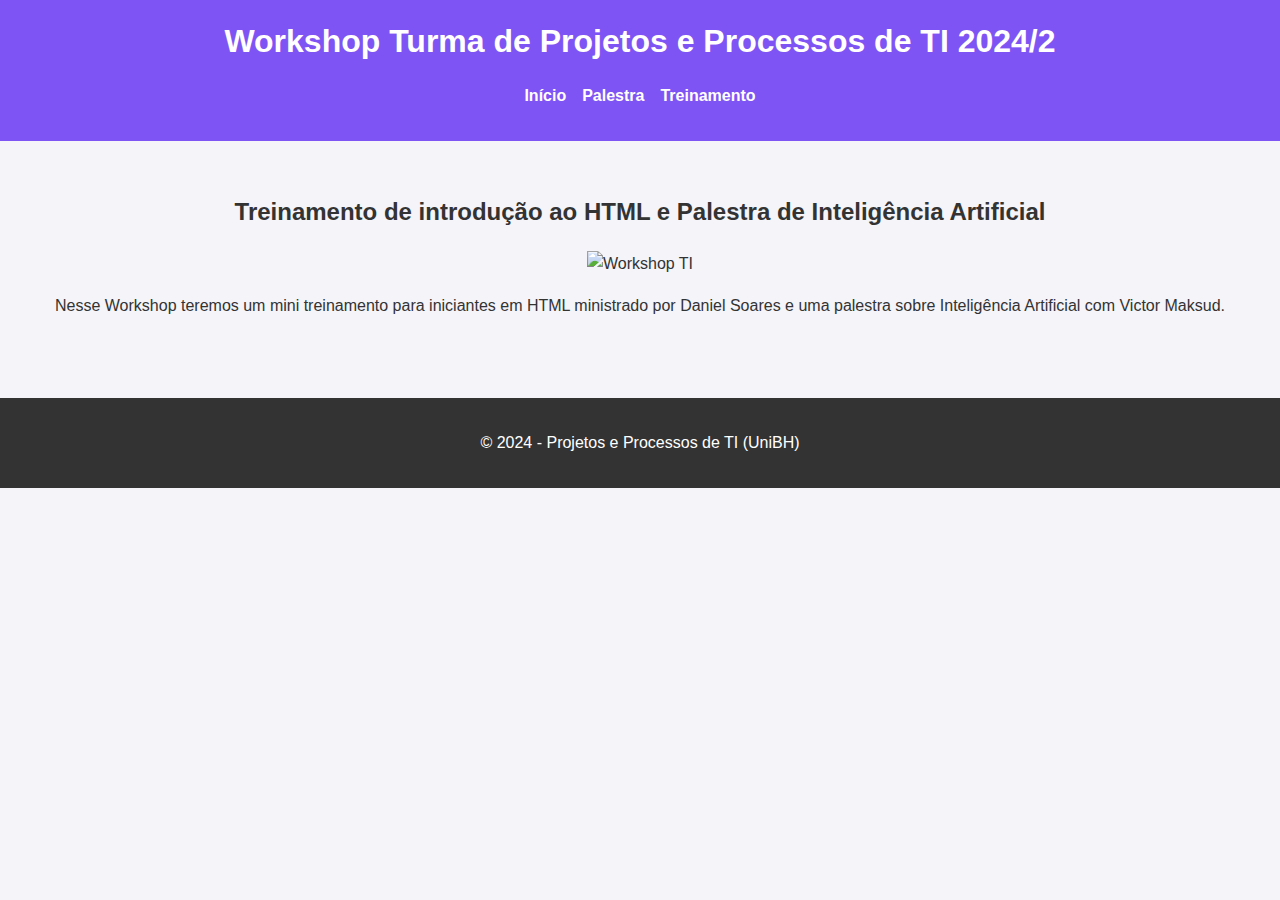
==== index.html @ ca31aeca "Add files via upload" ====
<!DOCTYPE html>
<html lang="pt-BR">
<head>
    <meta charset="UTF-8">
    <meta name="viewport" content="width=device-width, initial-scale=1.0">
    <title>Workshop Projetos e Processos de TI</title>
    <link rel="stylesheet" href="style.css">
</head>
<body>
    <header>        
        <h1>Workshop Turma de Projetos e Processos de TI 2024/2</h1>        
        <nav>
            <ul>
                <li><a href="index.html">Início</a></li>
                <li><a href="palestra.html">Palestra</a></li>
                <li><a href="treinamento.html">Treinamento</a></li>
            </ul>
        </nav>
    </header>
    <main>
        <h2>Treinamento de introdução ao HTML e Palestra de Inteligência Artificial</h2>
        <img src="imagens/html.jpg" alt="Workshop TI">
        <p>Nesse Workshop teremos um mini treinamento para iniciantes em HTML ministrado por Daniel Soares e uma palestra sobre Inteligência Artificial com Victor Maksud.</p>
    </main>
    <footer>
        <p>&copy; 2024 - Projetos e Processos de TI (UniBH)</p>
    </footer>
</body>
</html>
---- style.css ----
/* Estilos gerais */
body {
    font-family: Arial, sans-serif;
    margin: 0;
    padding: 0;
    line-height: 1.6;
    background-color: #f4f4f9;
    color: #333;
}

/* Cabeçalho */
header {
    background: #7f54f5;
    color: white;
    padding: 1rem;
    text-align: center;
}

header h1 {
    margin: 0;
}

nav ul {
    padding: 0;
    list-style: none;
    display: flex;
    justify-content: center;
    gap: 1rem;
}

nav ul li a {
    color: white;
    text-decoration: none;
    font-weight: bold;
}

/* Conteúdo principal */
main {
    padding: 2rem;
    text-align: center;
}

/* Rodapé */
footer {
    background: #333;
    color: white;
    text-align: center;
    padding: 1rem 0;
    margin-top: 2rem;
}
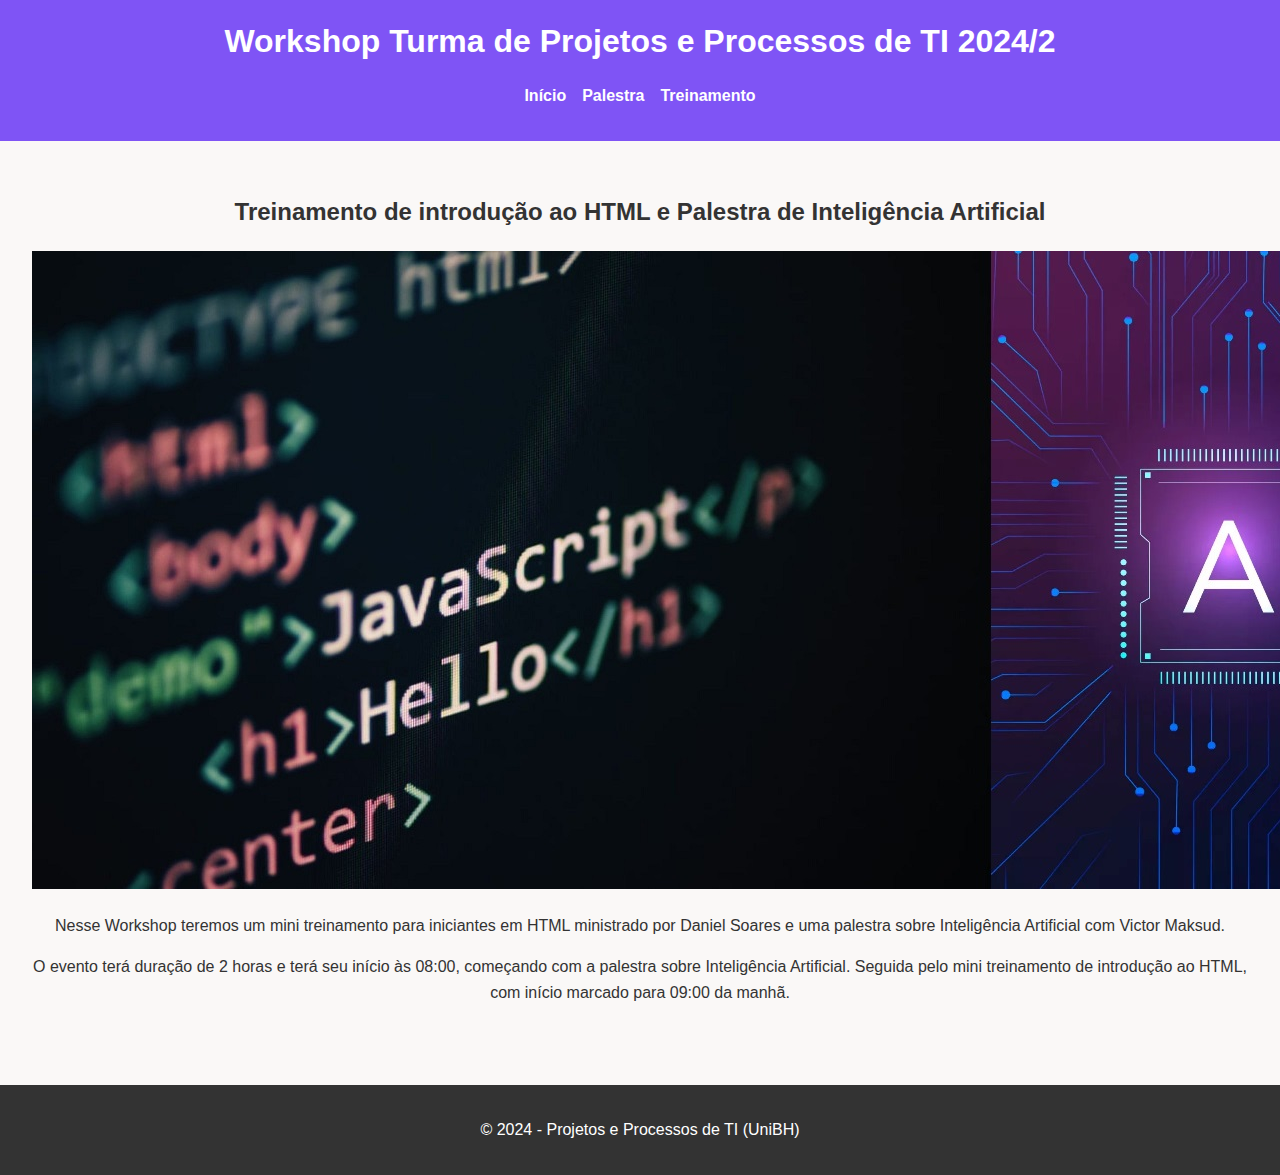
==== commit 72a7ccf3: "Site atualizado, faltando Links" ====
--- a/index.html
+++ b/index.html
@@ -21,6 +21,7 @@
         <h2>Treinamento de introdução ao HTML e Palestra de Inteligência Artificial</h2>
         <img src="imagens/html.jpg" alt="Workshop TI">
         <p>Nesse Workshop teremos um mini treinamento para iniciantes em HTML ministrado por Daniel Soares e uma palestra sobre Inteligência Artificial com Victor Maksud.</p>
+        <p>O evento terá duração de 2 horas e terá seu início às 08:00, começando com a palestra sobre Inteligência Artificial. Seguida pelo mini treinamento de introdução ao HTML, com início marcado para 09:00 da manhã. </p>
     </main>
     <footer>
         <p>&copy; 2024 - Projetos e Processos de TI (UniBH)</p>
--- a/style.css
+++ b/style.css
@@ -4,7 +4,7 @@
     margin: 0;
     padding: 0;
     line-height: 1.6;
-    background-color: #f4f4f9;
+    background-color: #faf8f7;
     color: #333;
 }
 
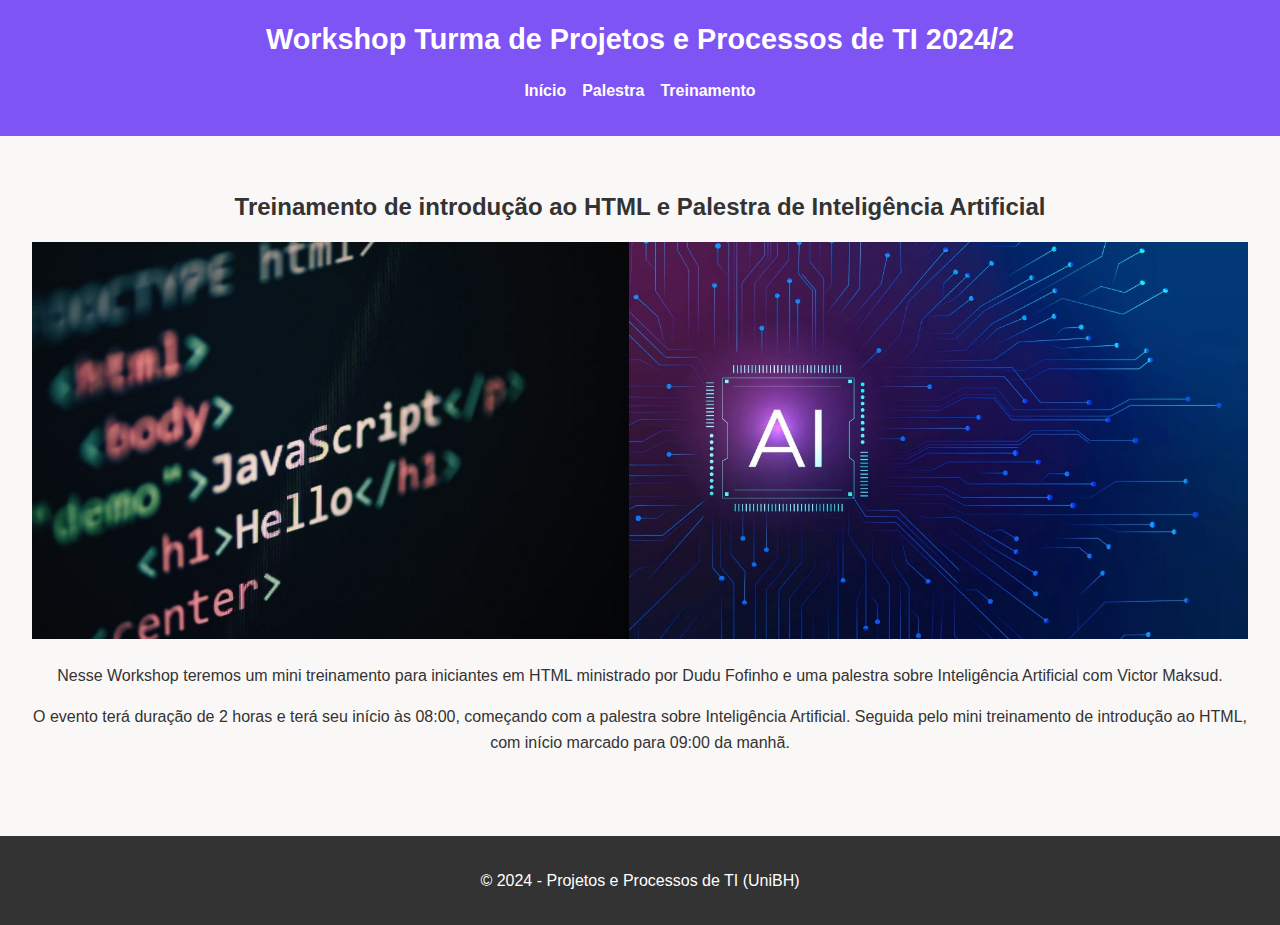
==== commit c1c8a43e: "faltando links" ====
--- a/index.html
+++ b/index.html
@@ -20,7 +20,7 @@
     <main>
         <h2>Treinamento de introdução ao HTML e Palestra de Inteligência Artificial</h2>
         <img src="imagens/html.jpg" alt="Workshop TI">
-        <p>Nesse Workshop teremos um mini treinamento para iniciantes em HTML ministrado por Daniel Soares e uma palestra sobre Inteligência Artificial com Victor Maksud.</p>
+        <p>Nesse Workshop teremos um mini treinamento para iniciantes em HTML ministrado por Dudu Fofinho e uma palestra sobre Inteligência Artificial com Victor Maksud.</p>
         <p>O evento terá duração de 2 horas e terá seu início às 08:00, começando com a palestra sobre Inteligência Artificial. Seguida pelo mini treinamento de introdução ao HTML, com início marcado para 09:00 da manhã. </p>
     </main>
     <footer>
--- a/style.css
+++ b/style.css
@@ -18,14 +18,17 @@
 
 header h1 {
     margin: 0;
+    font-size: 1.8rem; /* Ajuste para caber melhor em telas menores */
 }
 
+/* Menu de navegação */
 nav ul {
     padding: 0;
     list-style: none;
     display: flex;
     justify-content: center;
     gap: 1rem;
+    flex-wrap: wrap; /* Permite que o menu ajuste-se em telas menores */
 }
 
 nav ul li a {
@@ -40,6 +43,15 @@
     text-align: center;
 }
 
+main img {
+    max-width: 100%; /* Imagens ajustam-se ao tamanho da tela */
+    height: auto;
+}
+
+main p, main h2, main h3 {
+    margin-bottom: 1rem;
+}
+
 /* Rodapé */
 footer {
     background: #333;
@@ -47,4 +59,23 @@
     text-align: center;
     padding: 1rem 0;
     margin-top: 2rem;
+}
+
+/* Responsividade */
+@media (max-width: 768px) {
+    header h1 {
+        font-size: 1.5rem;
+    }
+
+    nav ul {
+        gap: 0.5rem; /* Diminui o espaçamento no menu em telas menores */
+    }
+
+    main {
+        padding: 1rem; /* Reduz o espaçamento para caber melhor */
+    }
+
+    footer {
+        font-size: 0.9rem; /* Texto menor no rodapé */
+    }
 }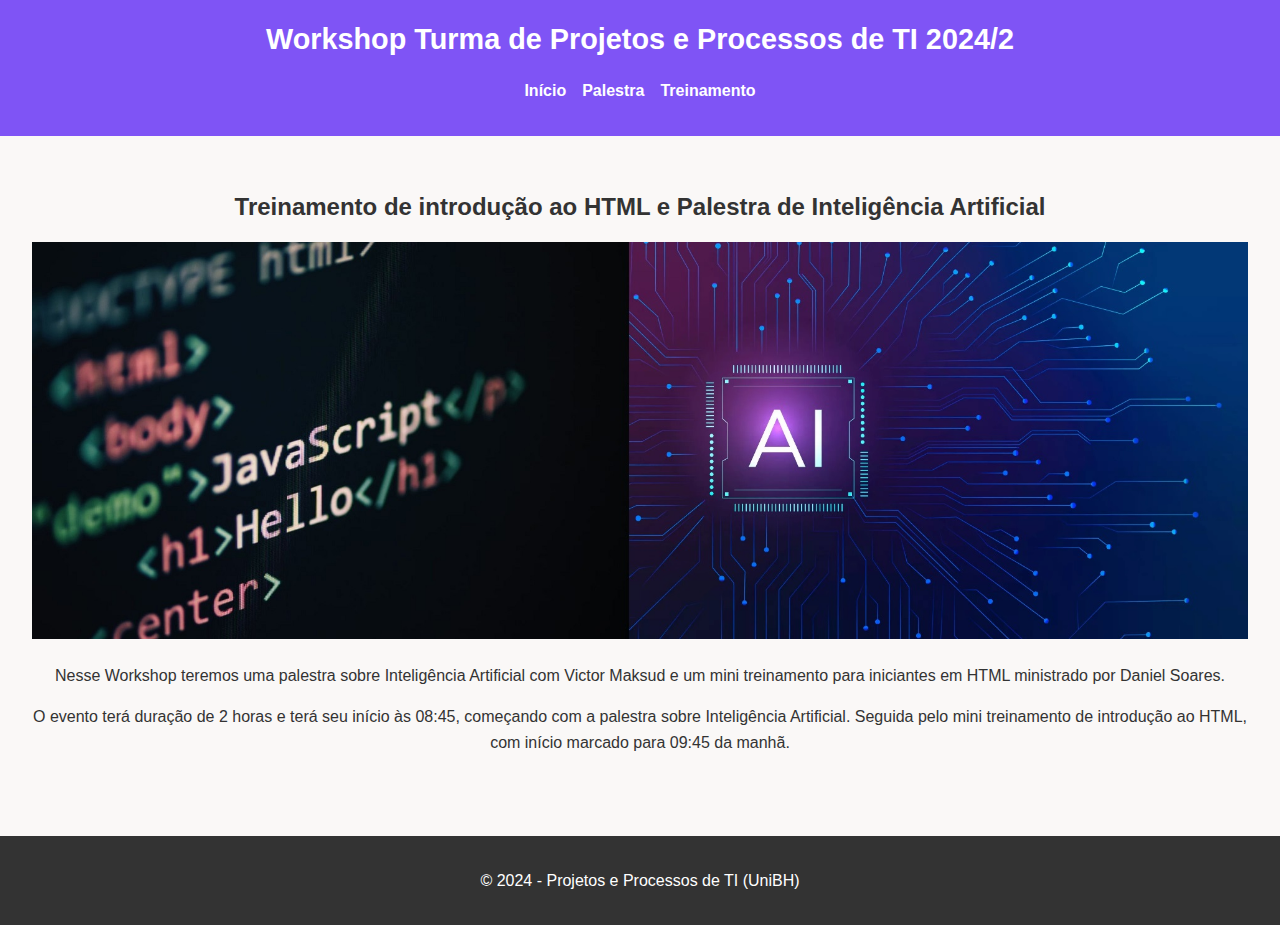
==== commit 59eb7c08: "Site final" ====
--- a/index.html
+++ b/index.html
@@ -20,8 +20,8 @@
     <main>
         <h2>Treinamento de introdução ao HTML e Palestra de Inteligência Artificial</h2>
         <img src="imagens/html.jpg" alt="Workshop TI">
-        <p>Nesse Workshop teremos um mini treinamento para iniciantes em HTML ministrado por Dudu Fofinho e uma palestra sobre Inteligência Artificial com Victor Maksud.</p>
-        <p>O evento terá duração de 2 horas e terá seu início às 08:00, começando com a palestra sobre Inteligência Artificial. Seguida pelo mini treinamento de introdução ao HTML, com início marcado para 09:00 da manhã. </p>
+        <p>Nesse Workshop teremos uma palestra sobre Inteligência Artificial com Victor Maksud e um mini treinamento para iniciantes em HTML ministrado por Daniel Soares.</p>
+        <p>O evento terá duração de 2 horas e terá seu início às 08:45, começando com a palestra sobre Inteligência Artificial. Seguida pelo mini treinamento de introdução ao HTML, com início marcado para 09:45 da manhã. </p>        
     </main>
     <footer>
         <p>&copy; 2024 - Projetos e Processos de TI (UniBH)</p>
--- a/style.css
+++ b/style.css
@@ -21,7 +21,7 @@
     font-size: 1.8rem; /* Ajuste para caber melhor em telas menores */
 }
 
-/* Menu de navegação */
+/* Menu */
 nav ul {
     padding: 0;
     list-style: none;
